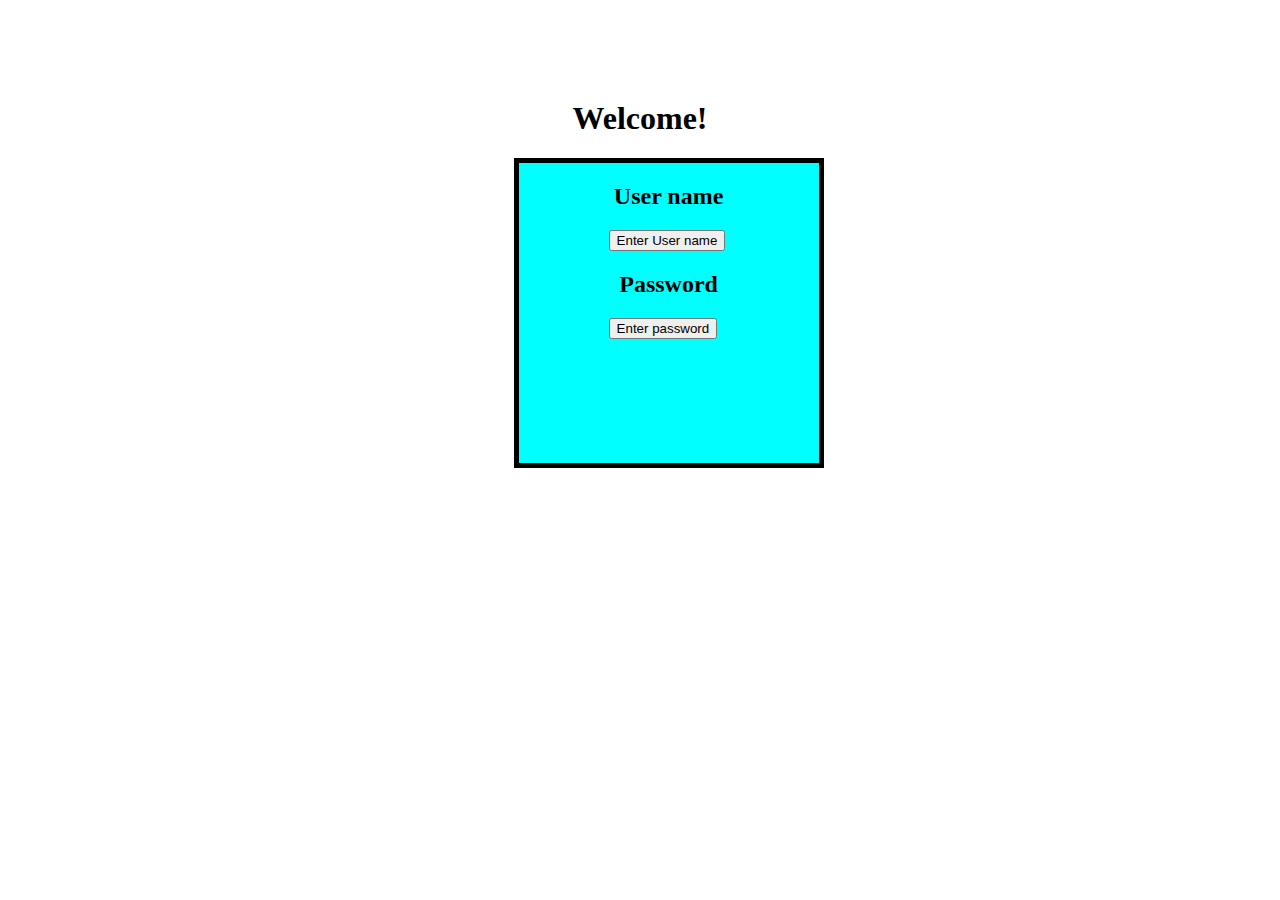
==== login.html @ ecffbb76 "Add files via upload" ====
<!DOCTYPE html>
<html>
    <head>
        <meta charset="UTF-8">
        <meta name="viewport" content="width=device-width, initial-scale=1.0">
        <style>
            #tag{
                text-align: center;
                margin-top: 100px;
            }
            #body{
                background-color:
            }
            .card{
                width: 300px;
                height: 300px;
                border: 5px solid black;
                margin-left: 40%;
                background-color: aqua;
            }
            .tag1{
                text-align: center;
            }
            .button{
                margin-left: 30%
            }
            .btn{
                margin-left: 30%;
            }
        </style>
        
    </head>
    <body id="body">
        <h1 id="tag">Welcome!</h1>
        <div class="card">
            <div class="username">
                <h2 class="tag1">User name</h2>
                <button class="button">Enter User name</button>
            </div>
             <div class="password">
                <h2 class="tag1">Password</h2>
                <button class="button">Enter password</button> 
             </div>
        </div>
    </body>
</html>
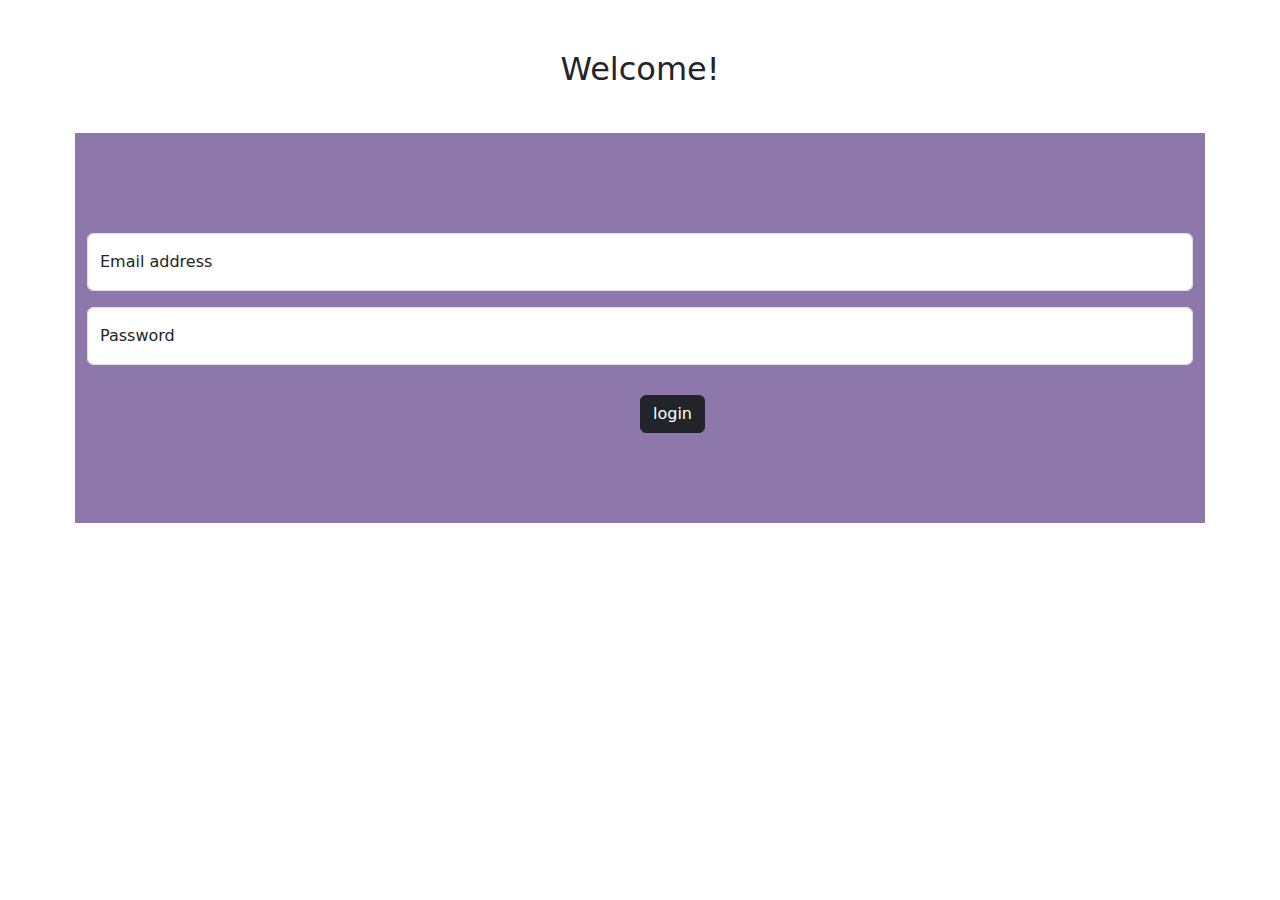
==== commit 4b4e0112: "Update login.html" ====
--- a/login.html
+++ b/login.html
@@ -9,38 +9,48 @@
                 margin-top: 100px;
             }
             #body{
-                background-color:
+                background-color:#F9F6E6;
             }
-            .card{
-                width: 300px;
-                height: 300px;
-                border: 5px solid black;
-                margin-left: 40%;
-                background-color: aqua;
+            .container{
+                height: 400px;
+                border: 5px solid white;
+                margin-top: 40px;
+                background-color: #8D77AB;
+                width: 30%;
+            }
+            .form{
+                margin-top: 100px;
             }
             .tag1{
                 text-align: center;
+                margin-top: 50px;
             }
             .button{
                 margin-left: 30%
             }
             .btn{
-                margin-left: 30%;
+                margin-left: 50%;
+                margin-top: 30px;
             }
         </style>
-        
+        <link href="https://cdn.jsdelivr.net/npm/bootstrap@5.3.3/dist/css/bootstrap.min.css" rel="stylesheet" integrity="sha384-QWTKZyjpPEjISv5WaRU9OFeRpok6YctnYmDr5pNlyT2bRjXh0JMhjY6hW+ALEwIH" crossorigin="anonymous">
     </head>
-    <body id="body">
-        <h1 id="tag">Welcome!</h1>
-        <div class="card">
-            <div class="username">
-                <h2 class="tag1">User name</h2>
-                <button class="button">Enter User name</button>
+    <body>
+        <h2 class="tag1">
+            Welcome!
+        </h2>
+        <div class="container">
+            <div class="form">
+              <div class="form-floating mb-3">
+                <input type="email" class="form-control" id="floatingInput" placeholder="name@example.com">
+                <label for="floatingInput">Email address</label>
+              </div>
+              <div class="form-floating">
+                <input type="password" class="form-control" id="floatingPassword" placeholder="Password">
+                <label for="floatingPassword">Password</label>
+              </div>
             </div>
-             <div class="password">
-                <h2 class="tag1">Password</h2>
-                <button class="button">Enter password</button> 
-             </div>
+            <button type="button" class="btn btn-dark">login</button>
         </div>
     </body>
-</html>+</html>
